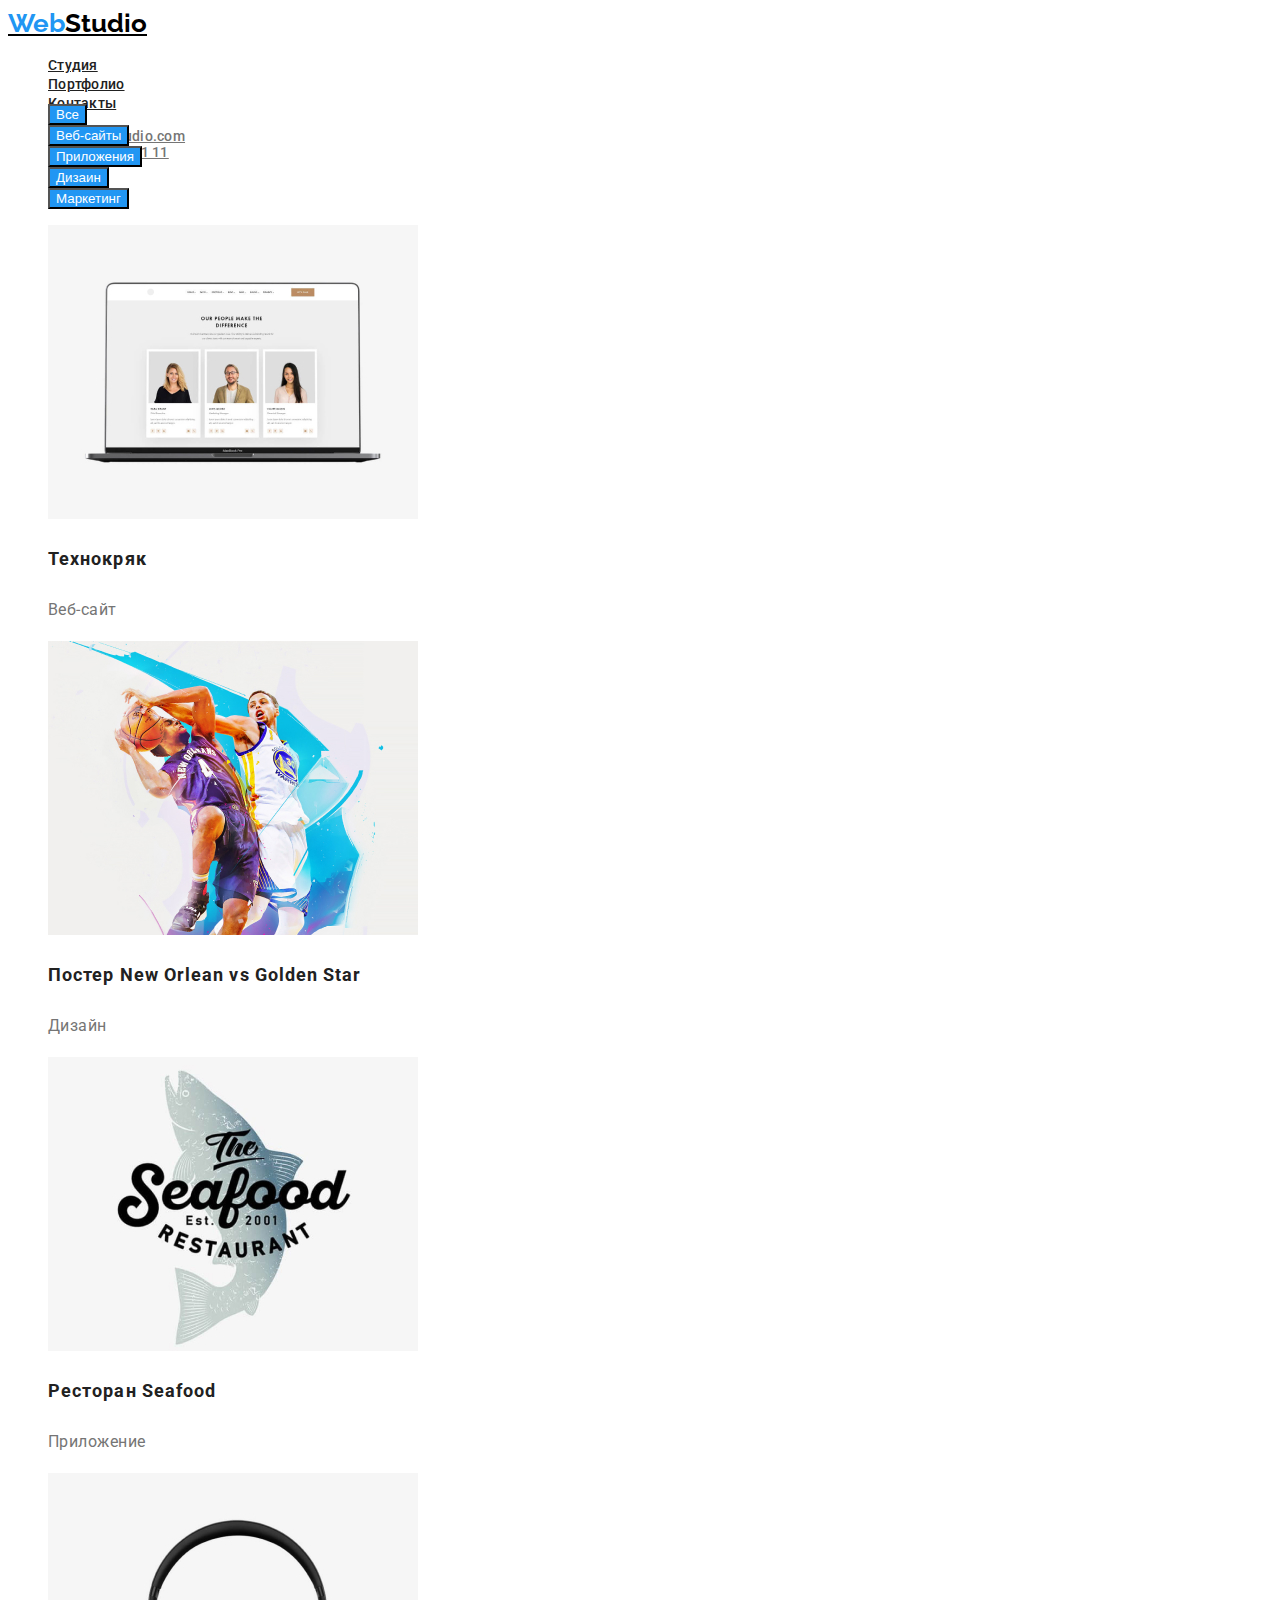
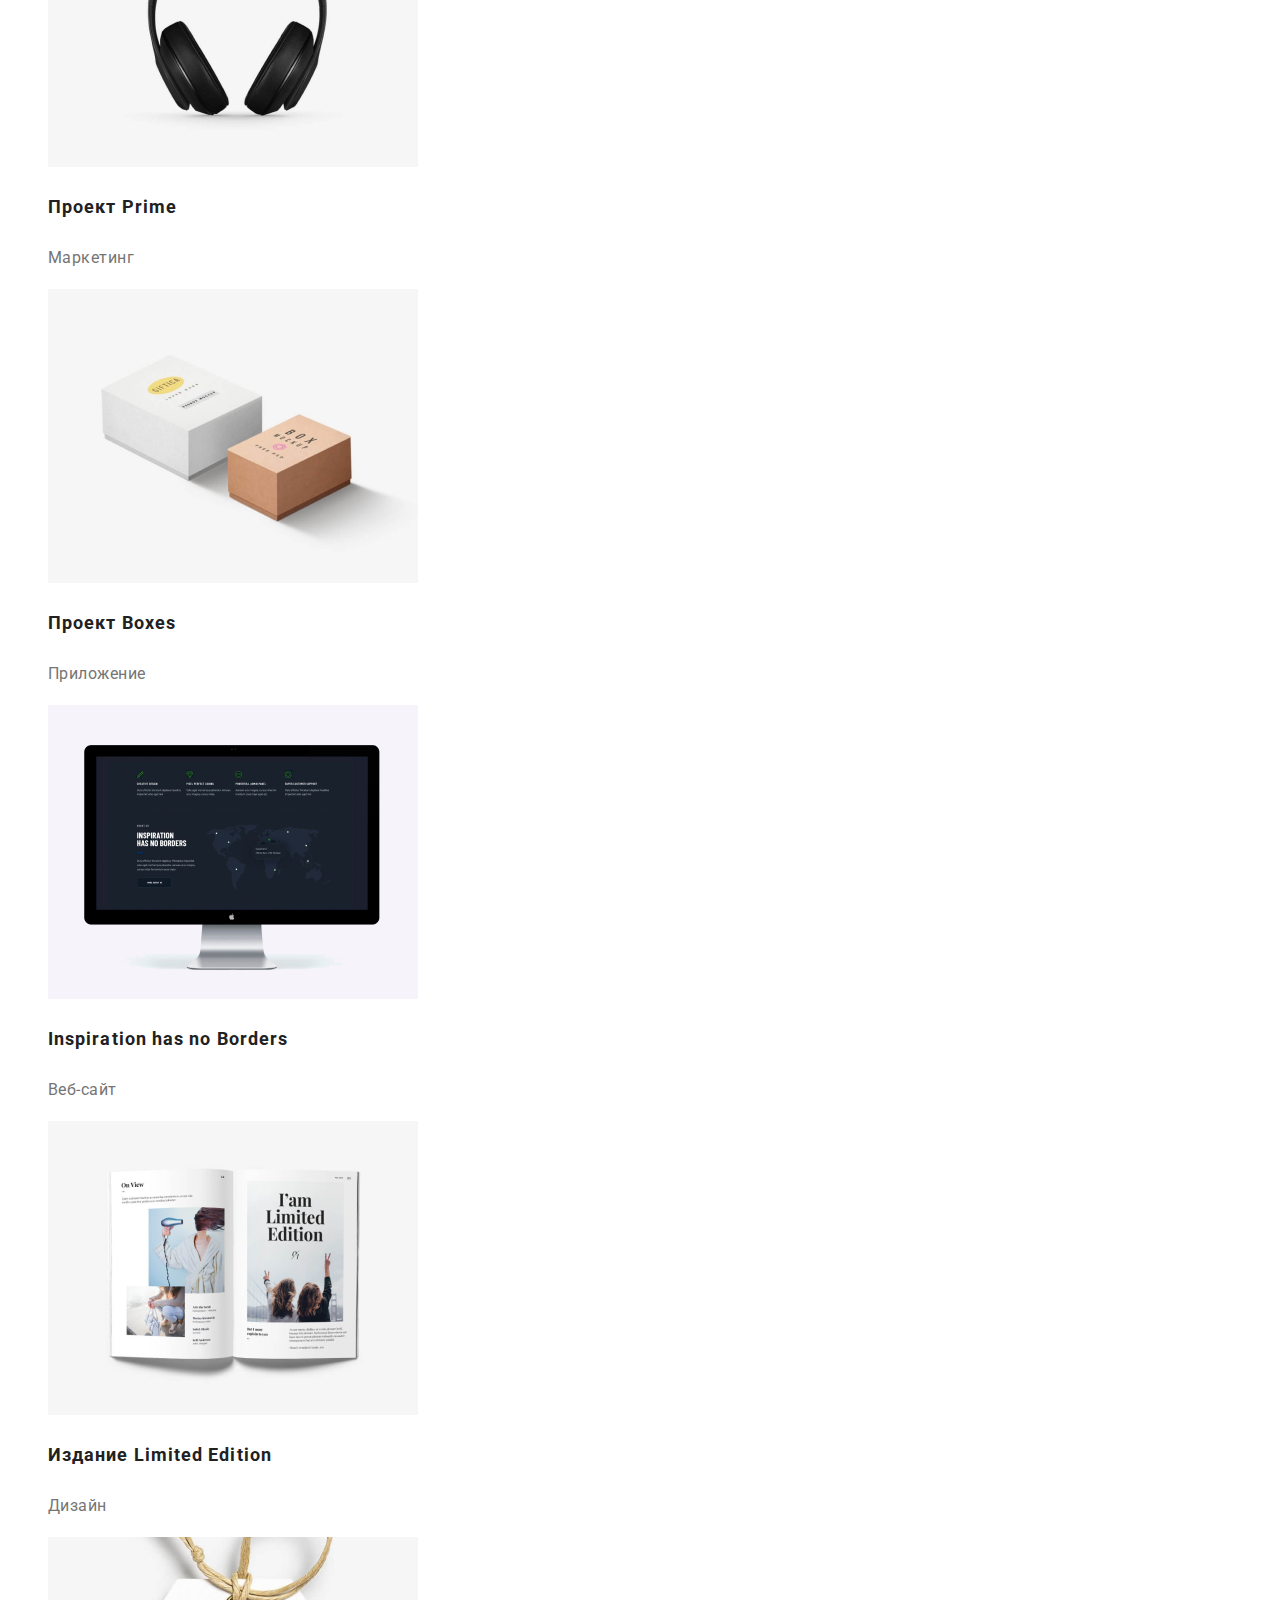
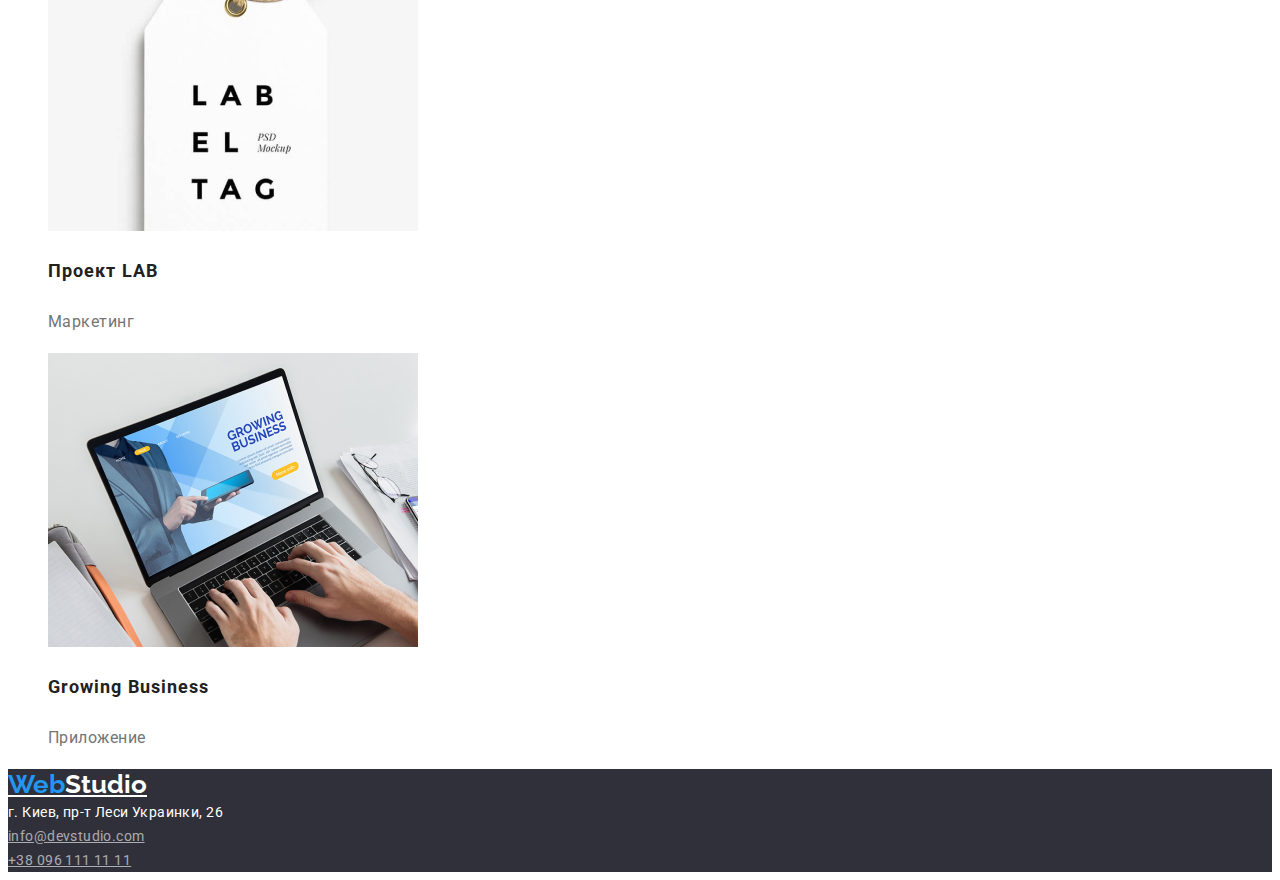
==== pages/portfolio.html @ af1a834c "Формирование ДЗ2" ====
<!DOCTYPE html>
<html lang="en">
  <head>
    <meta charset="UTF-8" />
    <meta name="viewport" content="width=device-width, initial-scale=1.0" />
    <title>Portfolio</title>
    <link rel="stylesheet" href="/css/styles.css" />
    <link rel="preconnect" href="https://fonts.gstatic.com" />
    <link
      href="https://fonts.googleapis.com/css2?family=Raleway:wght@700&display=swap"
      rel="stylesheet"
    />
    <link rel="preconnect" href="https://fonts.gstatic.com" />
    <link
      href="https://fonts.googleapis.com/css2?family=Raleway:wght@700&family=Roboto:wght@500&display=swap"
      rel="stylesheet"
    />
  </head>

  <body>
    <!-- Header site (+navigation) -->
    <header class="header">
      <nav>
        <a class="logo-web" href="/">
          <span class="logo-studio">Web</span>Studio</a
        >
        <ul class="site-nav-list list">
          <li><a class="site-nav" href="/">Студия</a></li>
          <li><a class="site-nav" href="">Портфолио</a></li>
          <li><a class="site-nav" href="">Контакты</a></li>
        </ul>
      </nav>
      <!-- Header site_contacts (-navigation) -->
      <ul class="contacts-links-list list">
        <li>
          <a href="mailto:info@devstudio.com" class="contact-links"
            >info@devstudio.com</a
          >
        </li>
        <li>
          <a href="tel:+380961111111" class="contact-links"
            >+38 096 111 11 11</a
          >
        </li>
      </ul>
    </header>

    <!-- Buttons -->

    <ul class="buttons list">
      <li><button type="button">Все</button></li>
      <li><button type="button">Веб-сайты</button></li>
      <li><button type="button">Приложения</button></li>
      <li><button type="button">Дизаин</button></li>
      <li><button type="button">Маркетинг</button></li>
    </ul>

    <!-- Section-portfolio -->
    <section>
      <ul class="portfolio list">
        <li>
          <img
            src="/images/portfolio/img-techno.jpeg"
            alt="Технокряк"
            width="370px"
          />
          <h3 class="portfolio-name">Технокряк</h3>
          <p class="portfolio-discription">Веб-сайт</p>
        </li>
        <li>
          <img
            src="/images/portfolio/img-orlean.jpeg"
            alt="New Orlean vs Golden Star"
            width="370px"
          />
          <h3 class="portfolio-name">Постер New Orlean vs Golden Star</h3>
          <p class="portfolio-discription">Дизайн</p>
        </li>
        <li>
          <img
            src="/images/portfolio/img-seafood.jpeg"
            alt="seafood"
            width="370px"
          />
          <h3 class="portfolio-name">Ресторан Seafood</h3>
          <p class="portfolio-discription">Приложение</p>
        </li>
        <li>
          <img
            src="/images/portfolio/img-prime.jpeg"
            alt="prime"
            width="370px"
          />
          <h3 class="portfolio-name">Проект Prime</h3>
          <p class="portfolio-discription">Маркетинг</p>
        </li>
        <li>
          <img src="/images/portfolio/img-boxes.jpeg" alt="box" width="370px" />
          <h3 class="portfolio-name">Проект Boxes</h3>
          <p class="portfolio-discription">Приложение</p>
        </li>
        <li>
          <img
            src="/images/portfolio/img-desktop.jpeg"
            alt="box"
            width="370px"
          />
          <h3 class="portfolio-name">Inspiration has no Borders</h3>
          <p class="portfolio-discription">Веб-сайт</p>
        </li>
        <li>
          <img
            src="/images/portfolio/img-limited.jpeg"
            alt="limited-edition"
            width="370px"
          />
          <h3 class="portfolio-name">Издание Limited Edition</h3>
          <p class="portfolio-discription">Дизайн</p>
        </li>
        <li>
          <img src="/images/portfolio/img-lab.jpeg" alt="lab" width="370px" />
          <h3 class="portfolio-name">Проект LAB</h3>
          <p class="portfolio-discription">Маркетинг</p>
        </li>
        <li>
          <img
            src="/images/portfolio/img-business.jpeg"
            alt="lab"
            width="370px"
          />
          <h3 class="portfolio-name">Growing Business</h3>
          <p class="portfolio-discription">Приложение</p>
        </li>
      </ul>
    </section>

    <!-- Footer -->
    <footer class="contacts-footer">
      <a href="/" class="logo-web2">
        <span class="logo-studio">Web</span>Studio
      </a>
      <address>
        <span class="contacts-footer-adress"
          >г. Киев, пр-т Леси Украинки, 26</span
        >
        <br />
        <a class="contacts-footer-adress-mail" href="mailto:info@devstudio.com"
          >info@devstudio.com</a
        >
        <br />
        <a class="contacts-footer-adress-mail" href="tel:+380961111111"
          >+38 096 111 11 11</a
        >
      </address>
    </footer>
  </body>
</html>
---- css/styles.css ----
body {
  font-family: "Roboto", sans-serif;
  background-color: white;
}
.list {
  list-style: none;
}

/* logo */
.logo-web {
  font-family: Raleway;
  color: black;
  font-style: normal;
  font-weight: bold;
  font-size: 26px;
  line-height: 31px;
}
.logo-studio {
  font-family: Raleway;
  color: #2196f3;
  font-style: normal;
  font-weight: bold;
  font-size: 26px;
  line-height: 31px;
}

/* navigation */
.header {
  width: 1600px;
  height: 80px;
  left: 0px;
  top: 0px;
  background: #ffffff;
}
.site-nav {
  font-style: normal;
  font-weight: 500;
  font-size: 14px;
  line-height: 16px;
  letter-spacing: 0.02em;
  padding-top: 16px;
  color: #212121;
}

.site-nav:hover,
.site-nav:focus {
  color: #2196f3;
}

/* contacts */

.contacts-links-list {
  font-style: normal;
  font-weight: 500;
  font-size: 14px;
  line-height: 16px;
  letter-spacing: 0.02em;
}
.contact-links {
  color: #757575;
}
.contact-links:focus,
.contact-links:hover {
  color: #2196f3;
}

/* Buttons */
button {
  background: #2196f3;
  color: white;
}

/* Hero section */
.hero-section1 {
  background: black;
}
.hero-section1-title {
  color: #ffffff;
  font-style: normal;
  text-align: center;
  font-weight: 900;
  font-size: 44px;
  line-height: 60px;
}
.hero-section1 > button {
  background: #2196f3;
  color: white;
  border-radius: 4px;
}

/* Section-Portfolio */
.portfolio-name {
  font-style: normal;
  font-weight: 700;
  font-size: 18px;
  line-height: 36px;
  letter-spacing: 0.06em;
  color: #212121;
}
.portfolio-discription {
  font-style: normal;
  font-weight: 400;
  font-size: 16px;
  line-height: 30px;
  letter-spacing: 0.03em;
  color: #757575;
}
/* Section2-Text-Servises */

.servises-title {
  color: #212121;
  font-style: normal;
  font-weight: bold;
  font-size: 14px;
  line-height: 16px;
}
.servises-description {
  color: #757575;
  font-style: normal;
  font-weight: normal;
  font-size: 14px;
  line-height: 24px;
  letter-spacing: 0.03em;
}

/* Section3-Pictures-Servises */

.pictures-servise-title {
  color: #212121;
  font-style: normal;
  font-weight: bold;
  font-size: 36px;
  line-height: 42px;
  text-align: center;
  letter-spacing: 0.03em;
}

/* Section4-Team */

.team-section4 {
  background: #f5f4fa;
}

.team-title {
  font-style: normal;
  font-weight: bold;
  font-size: 36px;
  line-height: 42px;
  text-align: center;
  letter-spacing: 0.03em;
}

.team-name {
  font-style: normal;
  font-weight: 500;
  font-size: 16px;
  line-height: 19px;
  letter-spacing: 0.03em;
  color: #212121;
}

.team-name-description {
  font-style: normal;
  font-weight: normal;
  font-size: 16px;
  line-height: 19px;
  letter-spacing: 0.03em;
  color: #757575;
}

/* Footer */

.logo-web2 {
  color: white;
  font-family: Raleway;
  font-style: normal;
  font-weight: bold;
  font-size: 26px;
  line-height: 31px;
}

.contacts-footer {
  background: #2f303a;
}
.contacts-footer-adress {
  color: #ffffff;
  font-style: normal;
  font-weight: normal;
  font-size: 14px;
  line-height: 24px;
  letter-spacing: 0.03em;
}

.contacts-footer-adress-mail {
  font-style: normal;
  font-weight: normal;
  font-size: 14px;
  line-height: 24px;
  letter-spacing: 0.03em;
  color: rgba(255, 255, 255, 0.6);
}

/* top line bg - #FFFFFF */

/* hero bg  - #2F303A  */

/* hero bg  - #2F303A  */

/* titles - #212121  */

/* discriptions - #757575  */

/* button - #2196F3  */
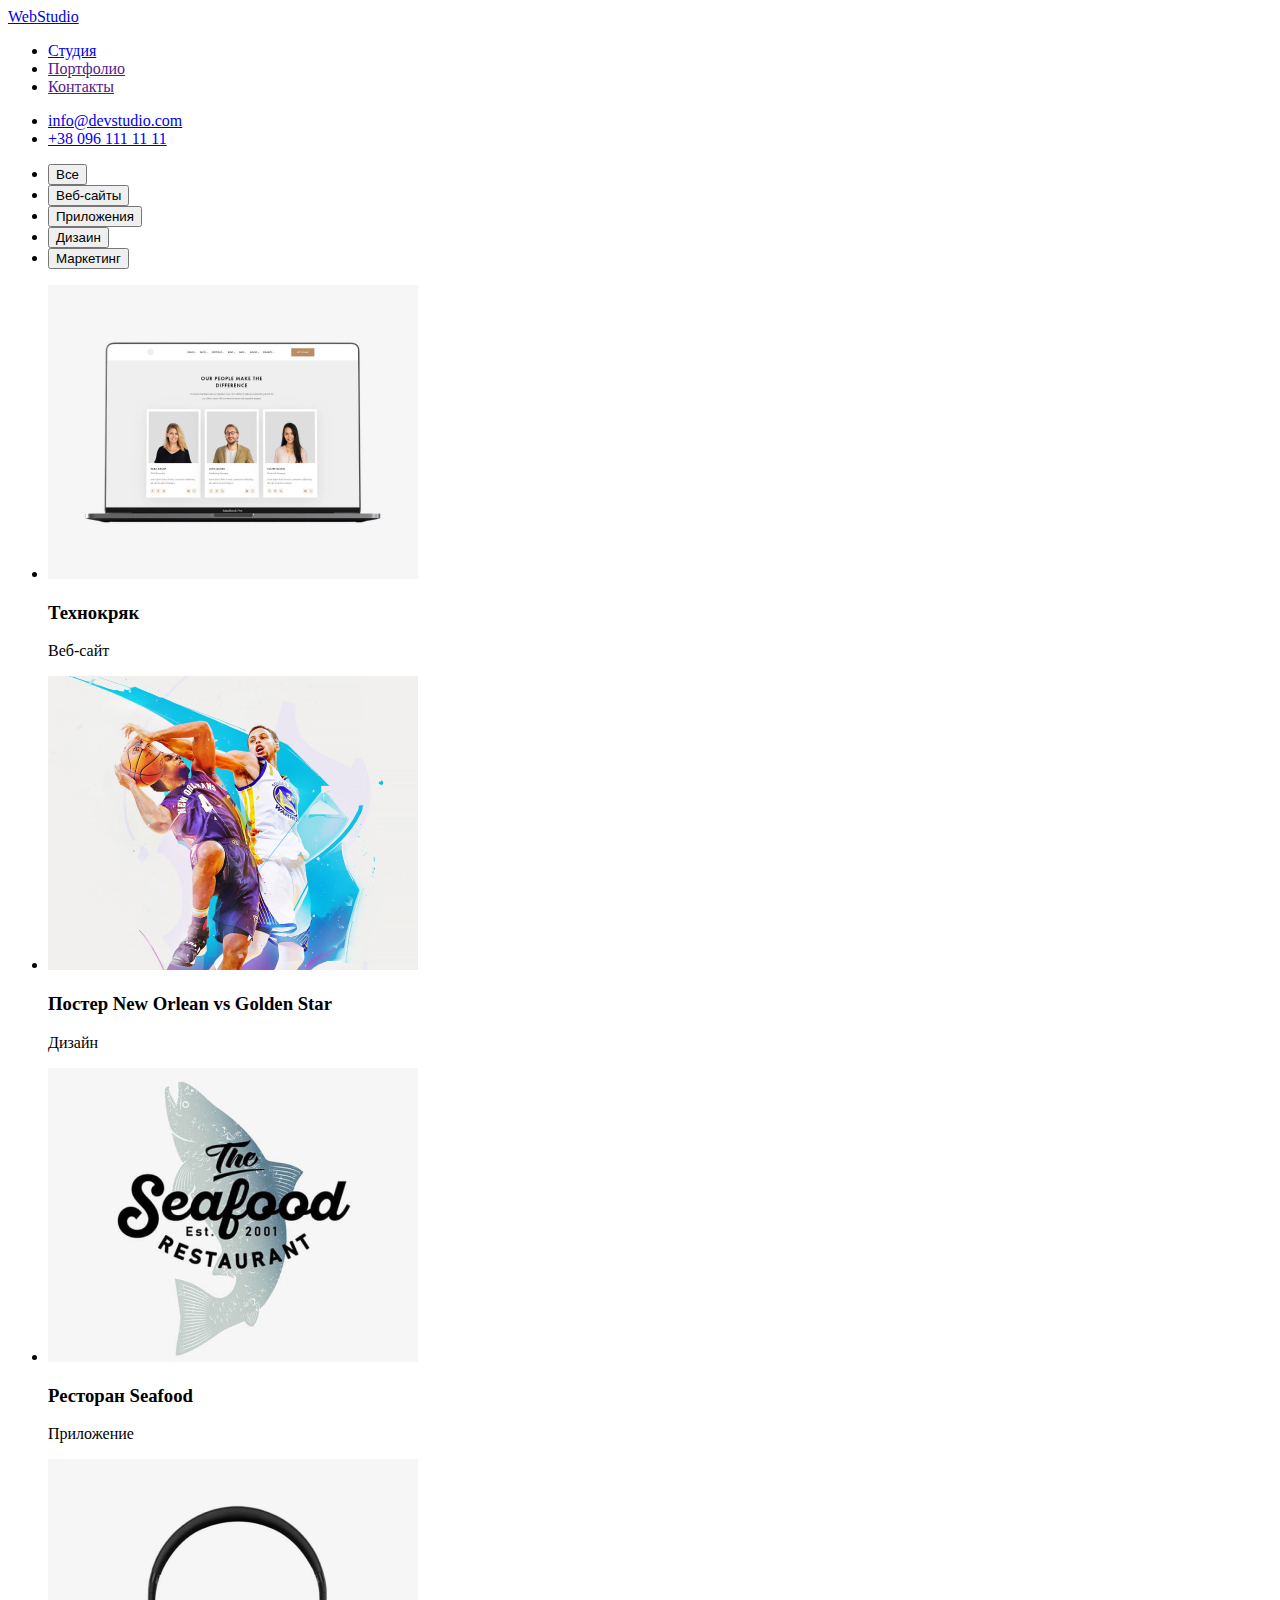
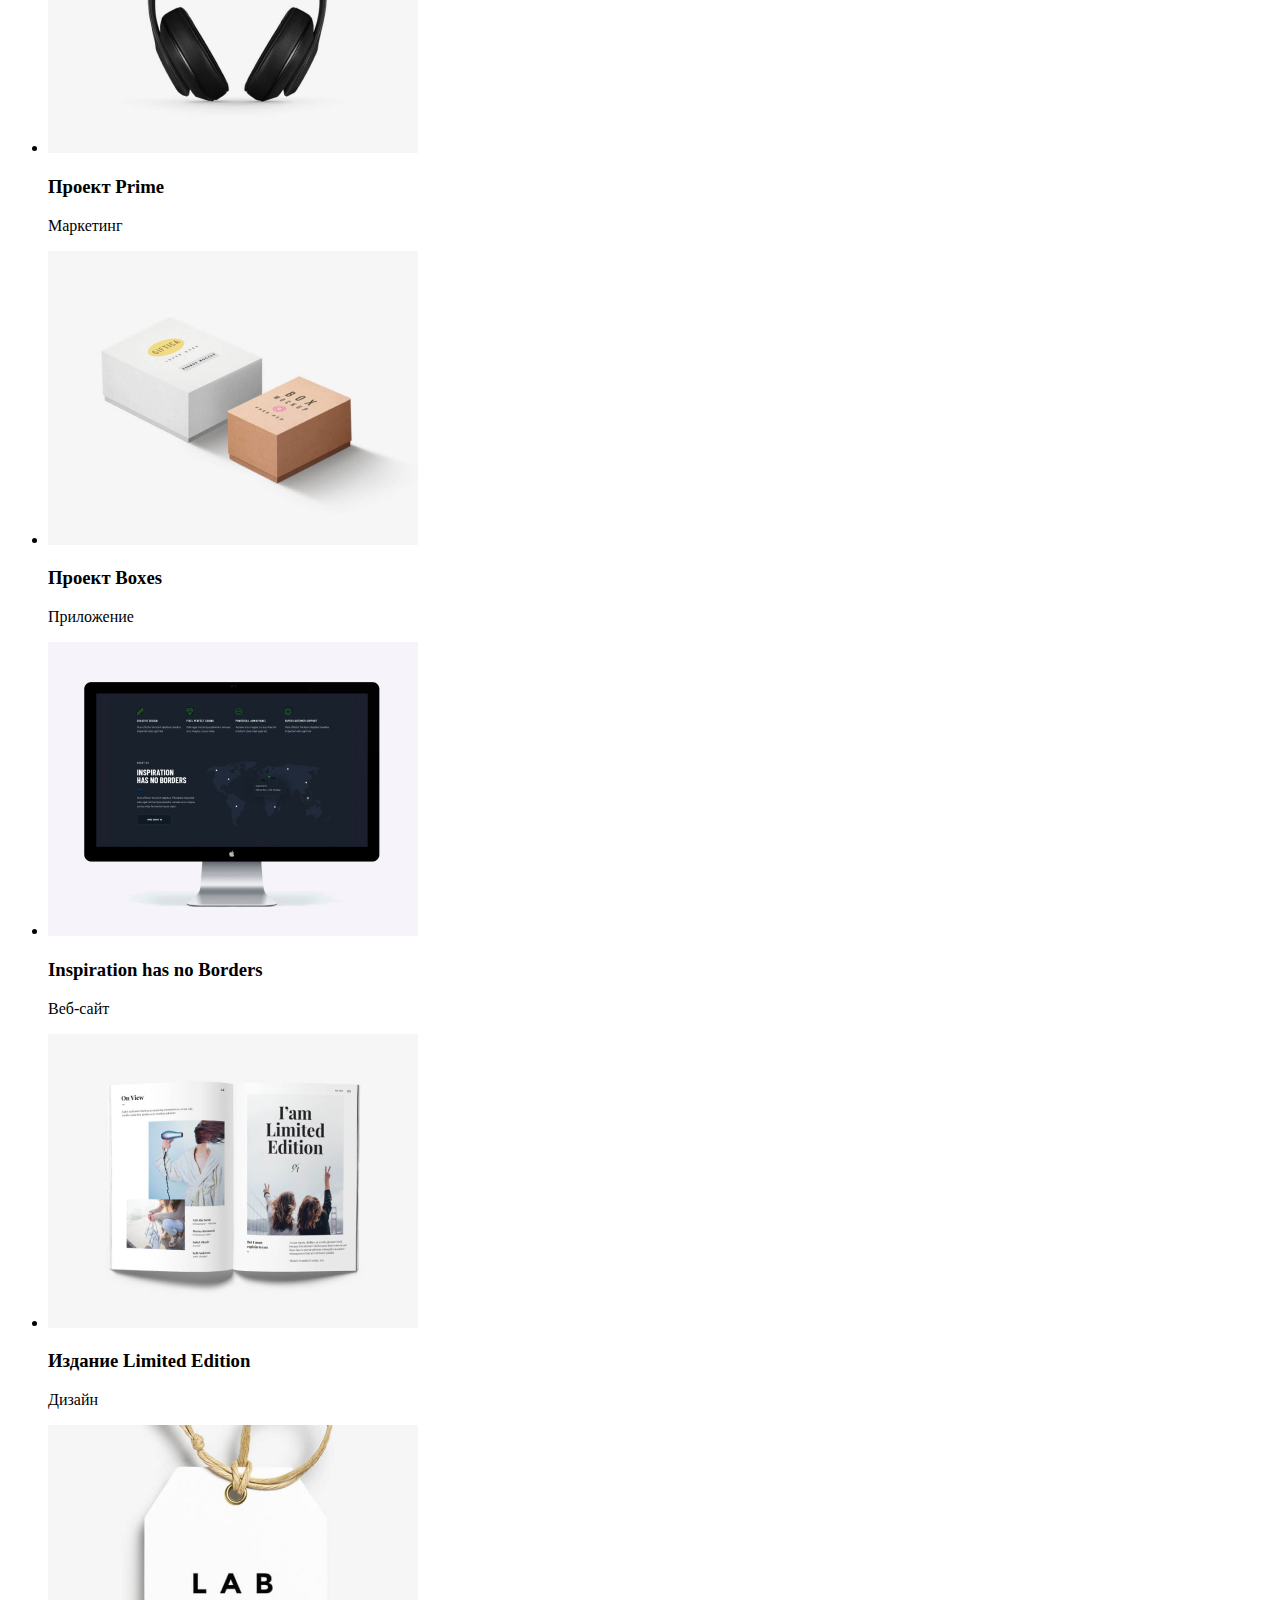
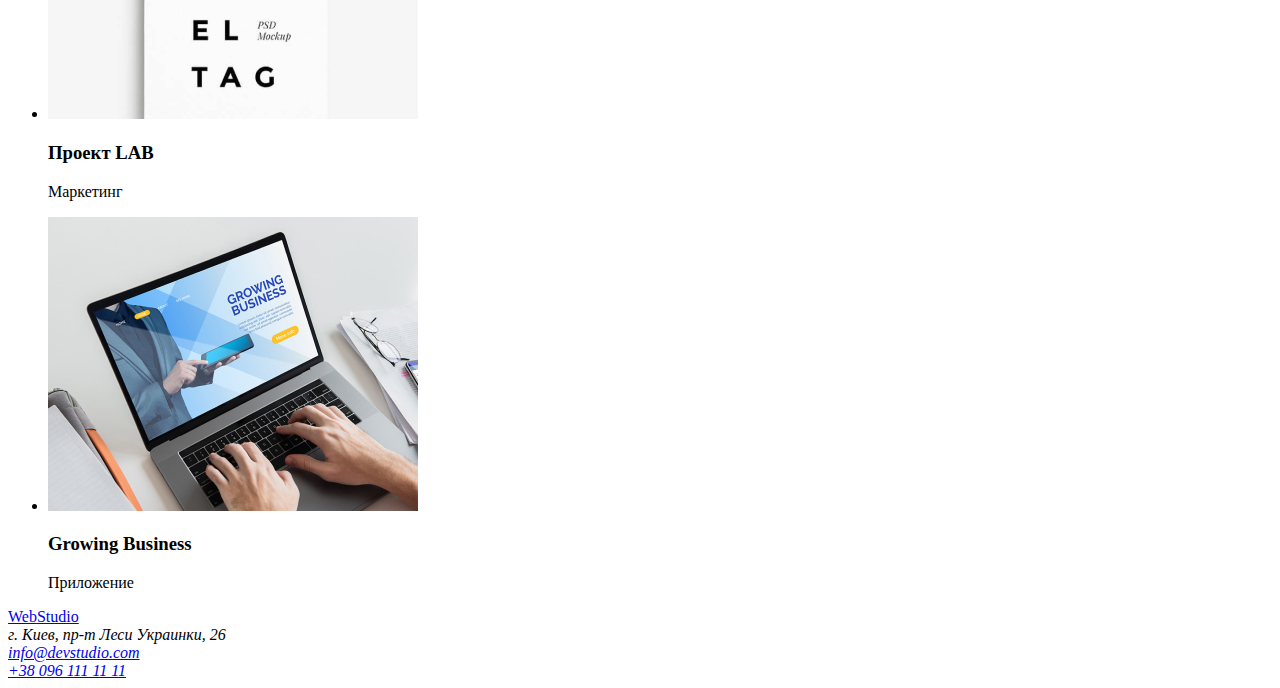
==== commit 8b6d5307: "Fix_классы и подключение ссылок." ====
--- a/pages/portfolio.html
+++ b/pages/portfolio.html
@@ -4,7 +4,7 @@
     <meta charset="UTF-8" />
     <meta name="viewport" content="width=device-width, initial-scale=1.0" />
     <title>Portfolio</title>
-    <link rel="stylesheet" href="/css/styles.css" />
+    <link rel="stylesheet" href="/goit-markup-hw-02/css/styles.css" />
     <link rel="preconnect" href="https://fonts.gstatic.com" />
     <link
       href="https://fonts.googleapis.com/css2?family=Raleway:wght@700&display=swap"
@@ -21,11 +21,11 @@
     <!-- Header site (+navigation) -->
     <header class="header">
       <nav>
-        <a class="logo-web" href="/">
+        <a class="logo-web" href="/goit-markup-hw-02/">
           <span class="logo-studio">Web</span>Studio</a
         >
         <ul class="site-nav-list list">
-          <li><a class="site-nav" href="/">Студия</a></li>
+          <li><a class="site-nav" href="/goit-markup-hw-02/">Студия</a></li>
           <li><a class="site-nav" href="">Портфолио</a></li>
           <li><a class="site-nav" href="">Контакты</a></li>
         </ul>
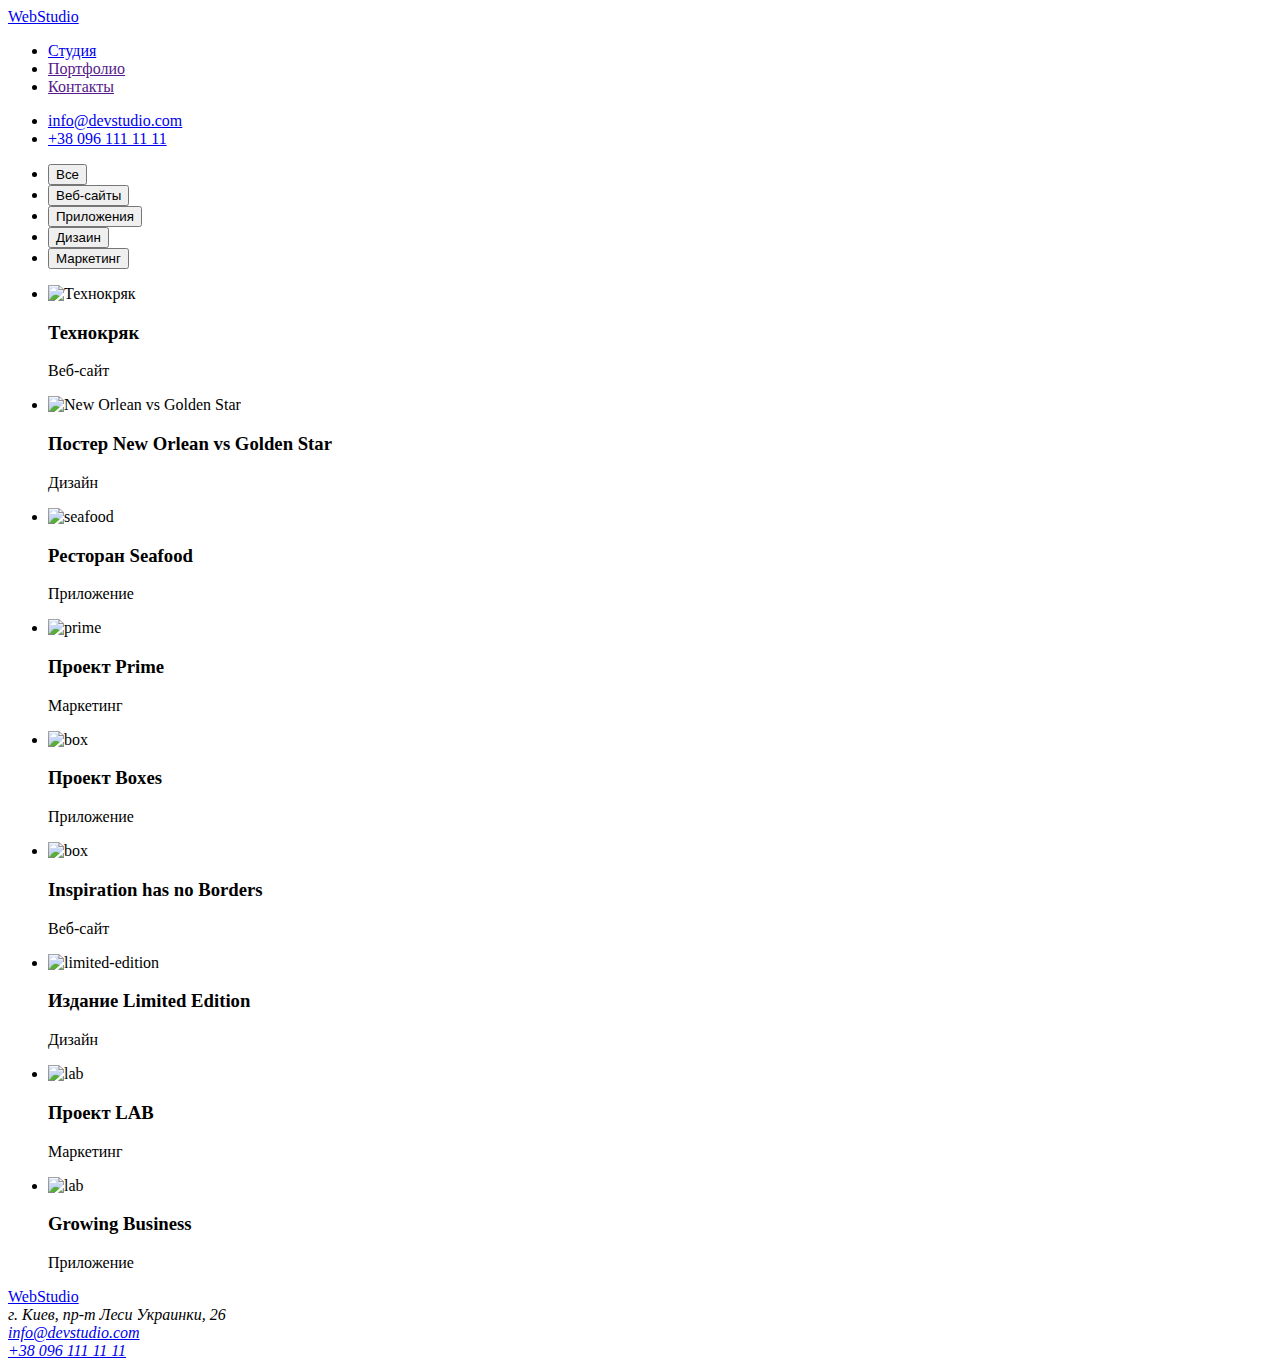
==== commit 2432a094: "Fix-pictures" ====
--- a/pages/portfolio.html
+++ b/pages/portfolio.html
@@ -60,7 +60,7 @@
       <ul class="portfolio list">
         <li>
           <img
-            src="/images/portfolio/img-techno.jpeg"
+            src="/goit-markup-hw-02/images/portfolio/img-techno.jpeg"
             alt="Технокряк"
             width="370px"
           />
@@ -69,7 +69,7 @@
         </li>
         <li>
           <img
-            src="/images/portfolio/img-orlean.jpeg"
+            src="/goit-markup-hw-02/images/portfolio/img-orlean.jpeg"
             alt="New Orlean vs Golden Star"
             width="370px"
           />
@@ -78,7 +78,7 @@
         </li>
         <li>
           <img
-            src="/images/portfolio/img-seafood.jpeg"
+            src="/goit-markup-hw-02/images/portfolio/img-seafood.jpeg"
             alt="seafood"
             width="370px"
           />
@@ -87,7 +87,7 @@
         </li>
         <li>
           <img
-            src="/images/portfolio/img-prime.jpeg"
+            src="/goit-markup-hw-02/images/portfolio/img-prime.jpeg"
             alt="prime"
             width="370px"
           />
@@ -95,13 +95,17 @@
           <p class="portfolio-discription">Маркетинг</p>
         </li>
         <li>
-          <img src="/images/portfolio/img-boxes.jpeg" alt="box" width="370px" />
+          <img
+            src="/goit-markup-hw-02/images/portfolio/img-boxes.jpeg"
+            alt="box"
+            width="370px"
+          />
           <h3 class="portfolio-name">Проект Boxes</h3>
           <p class="portfolio-discription">Приложение</p>
         </li>
         <li>
           <img
-            src="/images/portfolio/img-desktop.jpeg"
+            src="/goit-markup-hw-02/images/portfolio/img-desktop.jpeg"
             alt="box"
             width="370px"
           />
@@ -110,7 +114,7 @@
         </li>
         <li>
           <img
-            src="/images/portfolio/img-limited.jpeg"
+            src="/goit-markup-hw-02/images/portfolio/img-limited.jpeg"
             alt="limited-edition"
             width="370px"
           />
@@ -118,13 +122,17 @@
           <p class="portfolio-discription">Дизайн</p>
         </li>
         <li>
-          <img src="/images/portfolio/img-lab.jpeg" alt="lab" width="370px" />
+          <img
+            src="/goit-markup-hw-02/images/portfolio/img-lab.jpeg"
+            alt="lab"
+            width="370px"
+          />
           <h3 class="portfolio-name">Проект LAB</h3>
           <p class="portfolio-discription">Маркетинг</p>
         </li>
         <li>
           <img
-            src="/images/portfolio/img-business.jpeg"
+            src="/goit-markup-hw-02/images/portfolio/img-business.jpeg"
             alt="lab"
             width="370px"
           />
